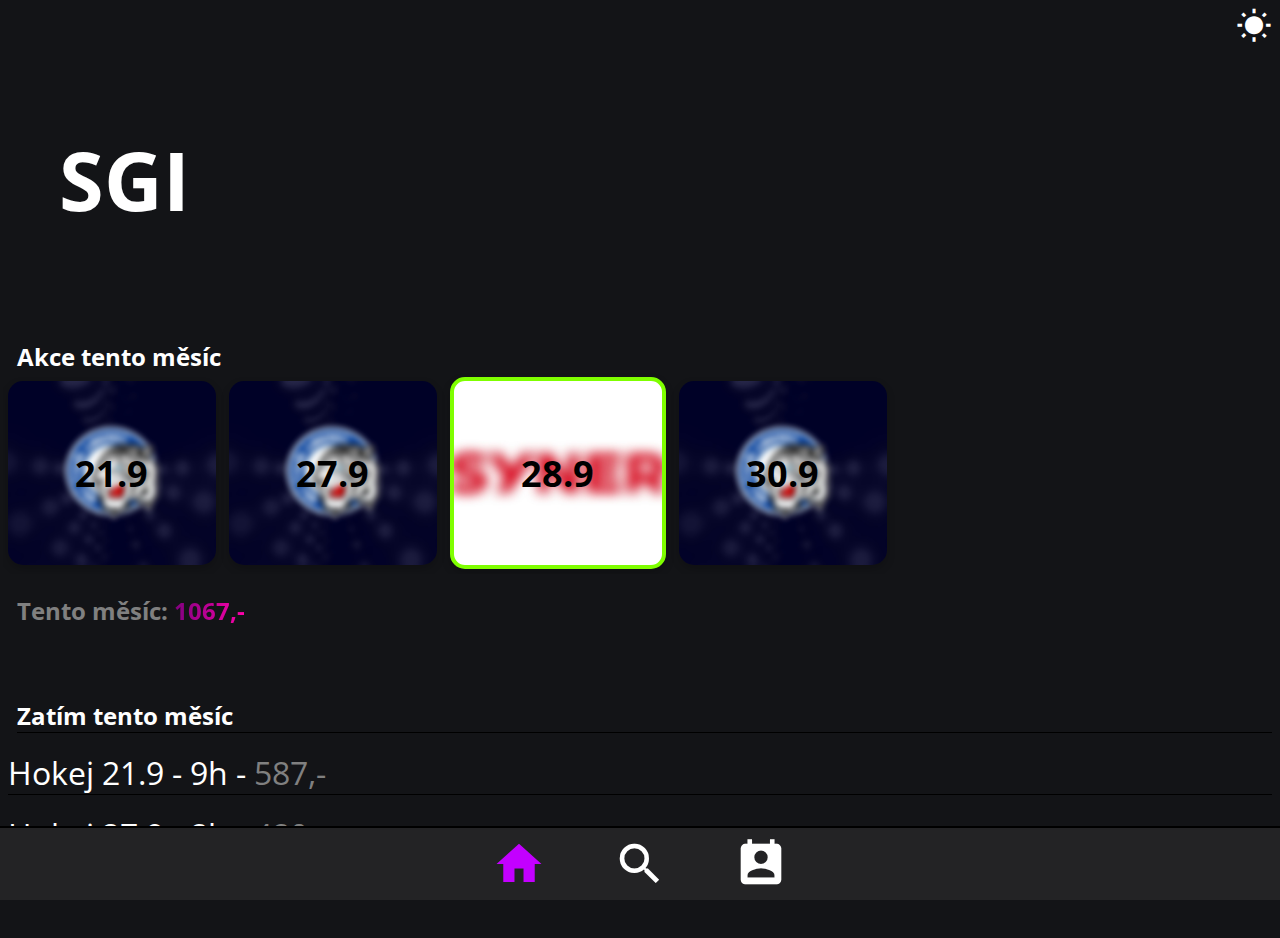
==== index.html @ 413253cb "Search" ====
<!DOCTYPE html>
<html lang="cs">

<head>
    <meta charset="UTF-8">
    <meta name="viewport" content="width=device-width, initial-scale=1.0">
    <title>SGI Overlook</title>
    <link rel="stylesheet" href="dark.css" id="theme" title="Dark">
    <link href="https://fonts.googleapis.com/icon?family=Material+Icons" rel="stylesheet">
    <link href="https://fonts.googleapis.com/css?family=Open+Sans:300,400,700&display=swap" rel="stylesheet">
    <link href="https://fonts.googleapis.com/icon?family=Material+Icons" rel="stylesheet">
    <link href="https://fonts.googleapis.com/css2?family=Quicksand:wght@300;600&display=swap" rel="stylesheet">
    <script src="themes.js"></script>
    <script src="footer.js"></script>
</head>

<body>
    <div style="text-align: right;" id=themes> <a class="light" href="#" onclick="changeCSS('light.css', 0);"><span style="font-size: 4vh;" class="material-icons">
                wb_sunny
            </span></a>
        <a class="dark" href="#" onclick="changeCSS('dark.css', 0);"><span style="font-size: 4vh;" class="material-icons">
                brightness_3
            </span></a>
    </div>



    <header>
        <h1>SGI</h1>
    </header>



    <section id="month">
        <h2>Akce tento měsíc</h2>
        <div class="row">
            <div class="card hokej"><b id="date">21.9</b></div>
            <div class="card hokej"><b id="date">27.9</b></div>
            <div class="card syner active-action"><b id="date">28.9</b></div>
            <div class="card hokej"><b id="date">30.9</b></div>
        </div>
        <h2 id="total">Tento měsíc: <span id="price">1067,-</span></h2>
    </section>


    <section id="total-month">
        <h2>Zatím tento měsíc</h2>
        <div>Hokej 21.9 - 9h - <span id="price-month">587,-</span></div>
        <div>Hokej 27.9 - 8h - <span id="price-month">480,-</span></div>
    </section>


    <footer>
        <span class="material-icons current">
            home
        </span>
        <span onclick="changeSiteSearch()" class="material-icons">
            search
        </span>
        <span onclick="changeSiteProfile()" class="material-icons">
            perm_contact_calendar
        </span>
    </footer>
</body>

</html>
---- dark.css ----
body {
    background-color: #131417;
}

.row::-webkit-scrollbar {
    display: none;
}

/* Hide scrollbar for IE, Edge and Firefox */
.row {
  -ms-overflow-style: none;  /* IE and Edge */
  scrollbar-width: none;  /* Firefox */
}

#themes > a {
    color: white;
}

.dark{
    display: none;
}


h1 {
    font-family: 'Open Sans';
    color: white;
    margin-top: 2%;
    padding: 4%;
    font-size: 9vh;
}

h2 {
    font-family: 'Open Sans';
    color: white;
    margin-bottom: 0;
}

h3 {
    font-family: 'Open Sans';
    color: white;
    margin-bottom: 0;
}

#month > h2 {
    margin-left: 1vh;
}

#total {
    color: gray;
}

#price {
    background: -webkit-linear-gradient(left, purple , rgb(255, 1, 170));
    background: -o-linear-gradient(right, purple , rgb(255, 1, 170));
    background: -moz-linear-gradient(right, purple , rgb(255, 1, 170));
    background: linear-gradient(to right, purple , rgb(255, 1, 170)); 
   -webkit-background-clip: text;
   -webkit-text-fill-color: transparent;
}

footer {
    background-color: #232325;
    text-align: left;
    position: fixed;
    bottom: 0;
    left:0;
    min-width: 100%;
    height: 8vh;
    text-align: center;
    border-top: black solid 2px;
}

footer > .material-icons {
    color: white;
    vertical-align: middle;
    font-size: 6vh !important;
    margin-top: 1vh;
    padding-left: 3.5vh;
    padding-right: 3.5vh;
}

footer > .material-icons:hover {
    color: #c300ff;
    transition: 1100ms;
}

.current {
    color: #c300ff !important;
}

.row {
    margin: 0 -5px;
    overflow-x: scroll;
    overflow-y: hidden;
    white-space: nowrap;
}

.row:after {
    content: "";
    display: table;
    clear: both;
  }
  

  .card {
    box-shadow: 0 4px 8px 0 rgba(0, 0, 0, 0.2);
    padding: 7.5vh;
    margin: 0.5vh;
    text-align: center;
    background-color: #5e5e5e;
    border-radius: 15px;
    display: inline-block;

  }

  .scrolling-wrapper {
      overflow: hidden;
    overflow-x: scroll;
    overflow-y: hidden;
    white-space: nowrap;
  }

#total-month {
    margin-bottom: 9vh;
}

#total-month > h2 {
    margin-left: 1vh;
    margin-top: 8vh;
    margin-bottom: 2vh;
    border-bottom: black 1px solid;
}

#total-month > div {
    font-family: 'Open Sans';
    color: white;
    border-bottom: black 1px solid;
    font-size: 3.5vh;
    margin-top: 2vh;
}

#price-month {
    color: gray;
}

#date {
    font-family: 'Open Sans';
    color: black;
    font-size:4vh;
}

b {
    margin-top: 30px;
}

.hokej {
    background: url("./images/default.jpg");
    background-repeat: no-repeat;
  background-position: center center;
  background-size: auto 100%;
}

.syner {
    background: url("./images/syner.jpg");
    background-repeat: no-repeat;
  background-position: center center;
  background-size: auto 100%;
}

.active-action {
    border: chartreuse 4px solid;
}

footer > a {
    font-size: 6vh !important;
}

/* Profile */

#profile-card {
    margin: 2.5%;
    margin-top: 10vh;
    width: 72.5%;
    height: 90%;
    border-radius: 15px;
    padding: 5vh;
    padding-top: 2vh;
    margin-bottom: 0;
    text-align: center;

}

#profile-card > h2 {
    text-align: center;
    margin-bottom: 8vh;

}

#profile-card > h3 {
    text-align: left;
    font-size: 2vh;
}

#profile-card > img {
    width: 50%;
    border-radius: 800000px;
}

h3 > span {
    float: right;
}

#money {
    margin: 5vh;
    padding: 2vh;
    font-family: 'Open Sans';
    text-align: center;
    color: white;
    border: #c300ff 2px solid;
    border-radius: 88888px;
    margin-bottom: 15vh;
}

#check {
    color: greenyellow; 
    font-weight: bold;
}

/* Input */
#myInput {
    width: 82%;
    height: 4vh;
    border-radius: 8888px;
    font-size: 3vh;
    background-color: #232325;
    padding: 1vh;
    border-bottom: #c300ff solid 2px;
    border-right: #c300ff solid 2px;
  }

#search {
    margin-top: 1vh;
    color: white;
    font-size: 4vh;
    vertical-align: -1.5vh;
}

#inputarea {
    margin-top: 10vh;
}

#search-header {
    font-family: 'Open Sans';
    text-align: center;
    font-size: 8vh;
    margin-top: 10vh;
    color: white;
}

.search-top-header {
    display: none;
}

.search-top {
    margin-top: 0 !important;
}
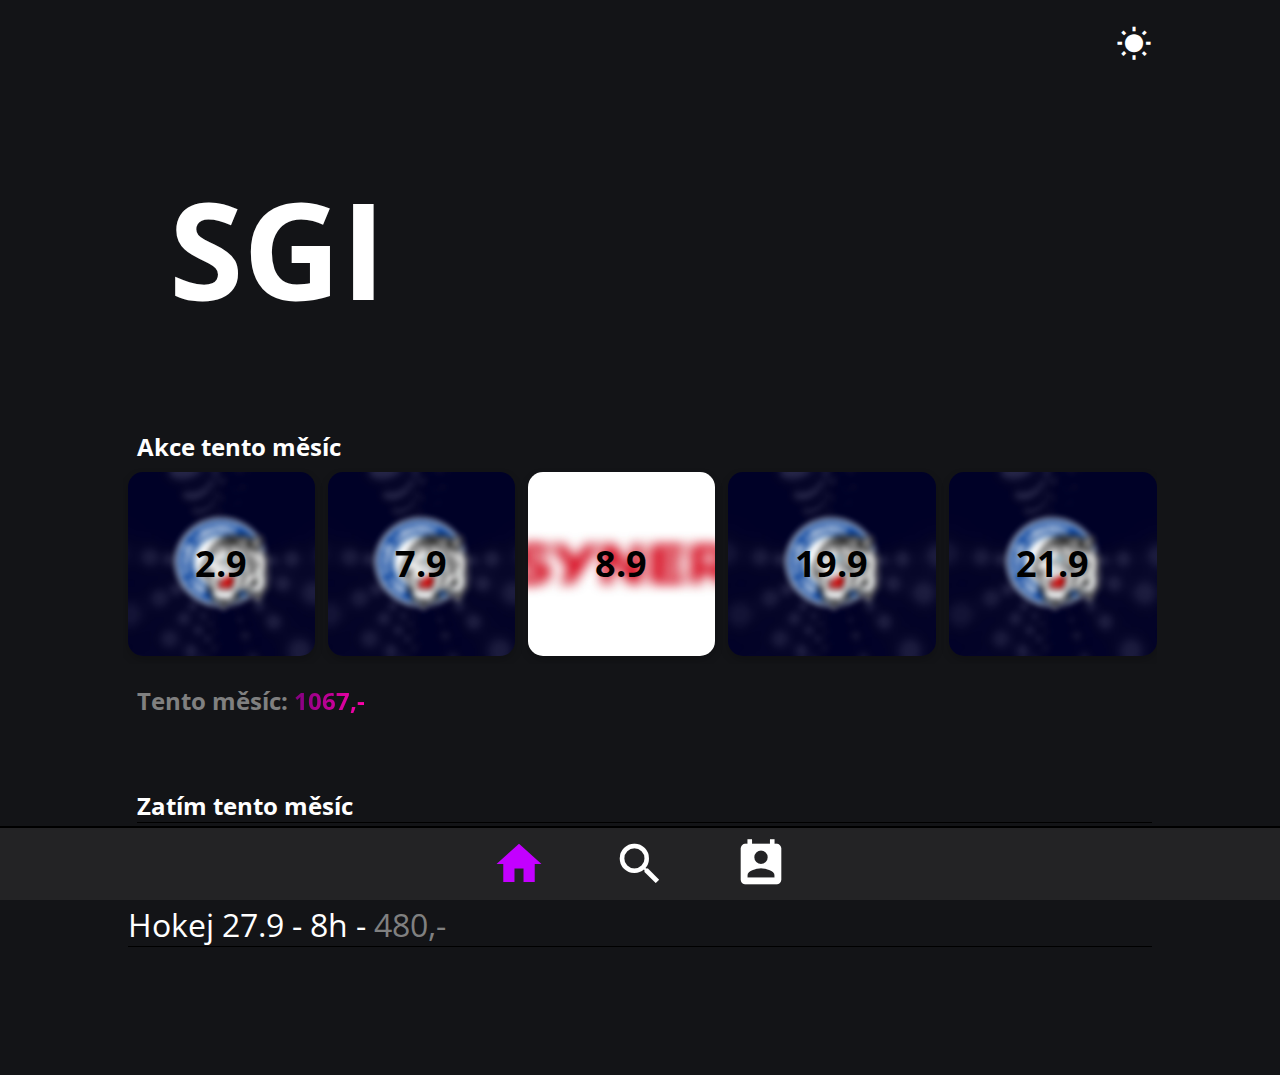
==== commit 42d2de53: "FOUC fix" ====
--- a/index.html
+++ b/index.html
@@ -2,23 +2,59 @@
 <html lang="cs">
 
 <head>
+    <script>
+        let currenttheme = localStorage.getItem('storagetheme');
+
+        if (currenttheme == null) {
+
+            var head = document.getElementsByTagName('HEAD')[0];
+            var link = document.createElement('link');
+
+            link.rel = 'stylesheet';
+
+            link.type = 'text/css';
+
+            link.href = 'dark.css';
+
+            link.id = 'theme';
+
+            head.appendChild(link);
+        } else {
+
+            var head = document.getElementsByTagName('HEAD')[0];
+            var link = document.createElement('link');
+
+            link.rel = 'stylesheet';
+
+            link.type = 'text/css';
+
+            link.href = currenttheme;
+
+            link.id = 'theme';
+
+            head.appendChild(link);
+        }
+    </script>
     <meta charset="UTF-8">
     <meta name="viewport" content="width=device-width, initial-scale=1.0">
     <title>SGI Overlook</title>
-    <link rel="stylesheet" href="dark.css" id="theme" title="Dark">
     <link href="https://fonts.googleapis.com/icon?family=Material+Icons" rel="stylesheet">
     <link href="https://fonts.googleapis.com/css?family=Open+Sans:300,400,700&display=swap" rel="stylesheet">
     <link href="https://fonts.googleapis.com/icon?family=Material+Icons" rel="stylesheet">
     <link href="https://fonts.googleapis.com/css2?family=Quicksand:wght@300;600&display=swap" rel="stylesheet">
     <script src="themes.js"></script>
     <script src="footer.js"></script>
+    <script src="localstorage.js"></script>
+
 </head>
 
-<body>
-    <div style="text-align: right;" id=themes> <a class="light" href="#" onclick="changeCSS('light.css', 0);"><span style="font-size: 4vh;" class="material-icons">
+<body onload="loadtheme(), js_Load();" style="visibility: hidden;">
+    <div style="text-align: right;" id=themes> <a class="light" href="#" onclick="changeCSS('light.css', 0);"><span
+                style="font-size: 4vh;" class="material-icons">
                 wb_sunny
             </span></a>
-        <a class="dark" href="#" onclick="changeCSS('dark.css', 0);"><span style="font-size: 4vh;" class="material-icons">
+        <a class="dark" href="#" onclick="changeCSS('dark.css', 0);"><span style="font-size: 4vh;"
+                class="material-icons">
                 brightness_3
             </span></a>
     </div>
@@ -34,6 +70,10 @@
     <section id="month">
         <h2>Akce tento měsíc</h2>
         <div class="row">
+            <div class="card hokej"><b id="date">2.9</b></div>
+            <div class="card hokej"><b id="date">7.9</b></div>
+            <div class="card syner"><b id="date">8.9</b></div>
+            <div class="card hokej"><b id="date">19.9</b></div>
             <div class="card hokej"><b id="date">21.9</b></div>
             <div class="card hokej"><b id="date">27.9</b></div>
             <div class="card syner active-action"><b id="date">28.9</b></div>
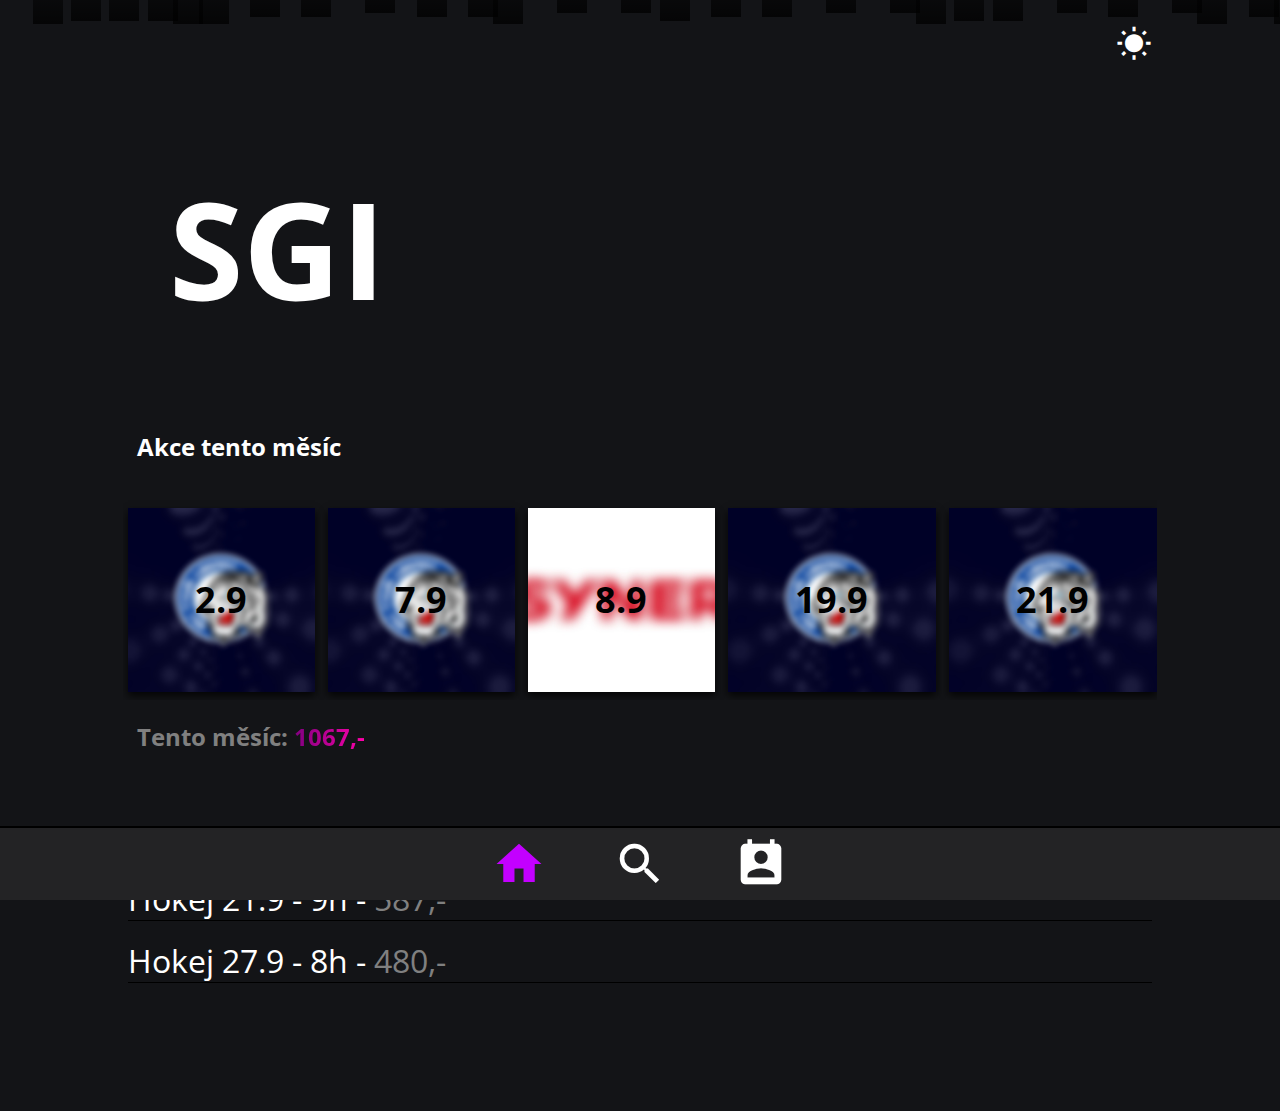
==== commit e6b8d89c: "nuda:)" ====
--- a/index.html
+++ b/index.html
@@ -45,62 +45,96 @@
     <script src="themes.js"></script>
     <script src="footer.js"></script>
     <script src="localstorage.js"></script>
+    <script src="https://code.jquery.com/jquery-2.2.4.min.js"></script>
 
+    <link rel="stylesheet" href="rains.css">
+    <script src="rain.js"></script>
 </head>
 
-<body onload="loadtheme(), js_Load();" style="visibility: hidden;">
-    <div style="text-align: right;" id=themes> <a class="light" href="#" onclick="changeCSS('light.css', 0);"><span
-                style="font-size: 4vh;" class="material-icons">
-                wb_sunny
-            </span></a>
-        <a class="dark" href="#" onclick="changeCSS('dark.css', 0);"><span style="font-size: 4vh;"
-                class="material-icons">
-                brightness_3
-            </span></a>
-    </div>
+<body onload="loadtheme(), js_Load(), makeItRain();" style="visibility: hidden;" class="back-row-toggle splat-toggle">
+    <div class="rain front-row"></div>
+<div style="text-align: right;" id=themes> <a class="light" href="#" onclick="changeCSS('light.css', 0);"><span
+            style="font-size: 4vh; z-index: 99999;" class="material-icons">
+            wb_sunny
+        </span></a>
+    <a class="dark" href="#" onclick="changeCSS('dark.css', 0);"><span style="font-size: 4vh; z-index: 99999;" class="material-icons">
+            brightness_3
+        </span></a>
+</div>
+
+<div class="rain front-row"></div>
+
+<header>
+    <h1>SGI</h1>
+</header>
 
 
 
-    <header>
-        <h1>SGI</h1>
-    </header>
+<section id="month">
+    <h2>Akce tento měsíc</h2>
+    <div class="row">
+        <div class="card hokej tooltip"><b id="date">2.9</b><span class="tooltiptext"><span
+                    onclick="this.style.color = 'greenyellow';" class="material-icons">
+                    check
+                </span></span></div>
+        <div class="card hokej tooltip"><b id="date">7.9</b><span class="tooltiptext"><span
+                    onclick="this.style.color = 'greenyellow';" class="material-icons">
+                    check
+
+                </span></span></div>
+        <div class="card syner tooltip"><b id="date">8.9</b><span class="tooltiptext"><span
+                    onclick="this.style.color = 'greenyellow';" class="material-icons">
+                    check
+
+                </span></span></div>
+        <div class="card hokej tooltip"><b id="date">19.9</b><span class="tooltiptext"><span
+                    onclick="this.style.color = 'greenyellow';" class="material-icons">
+                    check
+
+                </span></span></div>
+        <div class="card hokej tooltip"><b id="date">21.9</b><span class="tooltiptext"><span
+                    onclick="this.style.color = 'greenyellow';" class="material-icons">
+                    check
+
+                </span></span></div>
+        <div class="card hokej tooltip"><b id="date">27.9</b><span class="tooltiptext"><span
+                    onclick="this.style.color = 'greenyellow';" class="material-icons">
+                    check
+
+                </span></span></div>
+        <div class="card syner active-action tooltip"><b id="date">28.9</b><span class="tooltiptext"><span
+                    onclick="this.style.color = 'greenyellow';" class="material-icons">
+                    check
+
+                </span></span></div>
+        <div class="card hokej tooltip"><b id="date">30.9</b><span class="tooltiptext"><span
+                    onclick="this.style.color = 'greenyellow';" class="material-icons">
+                    check
+
+                </span></span></div>
+    </div>
+    <h2 id="total">Tento měsíc: <span id="price">1067,-</span></h2>
+</section>
 
 
-
-    <section id="month">
-        <h2>Akce tento měsíc</h2>
-        <div class="row">
-            <div class="card hokej"><b id="date">2.9</b></div>
-            <div class="card hokej"><b id="date">7.9</b></div>
-            <div class="card syner"><b id="date">8.9</b></div>
-            <div class="card hokej"><b id="date">19.9</b></div>
-            <div class="card hokej"><b id="date">21.9</b></div>
-            <div class="card hokej"><b id="date">27.9</b></div>
-            <div class="card syner active-action"><b id="date">28.9</b></div>
-            <div class="card hokej"><b id="date">30.9</b></div>
-        </div>
-        <h2 id="total">Tento měsíc: <span id="price">1067,-</span></h2>
-    </section>
+<section id="total-month">
+    <h2>Zatím tento měsíc</h2>
+    <div>Hokej 21.9 - 9h - <span id="price-month">587,-</span></div>
+    <div>Hokej 27.9 - 8h - <span id="price-month">480,-</span></div>
+</section>
 
 
-    <section id="total-month">
-        <h2>Zatím tento měsíc</h2>
-        <div>Hokej 21.9 - 9h - <span id="price-month">587,-</span></div>
-        <div>Hokej 27.9 - 8h - <span id="price-month">480,-</span></div>
-    </section>
-
-
-    <footer>
-        <span class="material-icons current">
-            home
-        </span>
-        <span onclick="changeSiteSearch()" class="material-icons">
-            search
-        </span>
-        <span onclick="changeSiteProfile()" class="material-icons">
-            perm_contact_calendar
-        </span>
-    </footer>
+<footer>
+    <span class="material-icons current">
+        home
+    </span>
+    <span onclick="changeSiteSearch()" class="material-icons">
+        search
+    </span>
+    <span onclick="changeSiteProfile()" class="material-icons">
+        perm_contact_calendar
+    </span>
+</footer>
 </body>
 
 </html>--- a/rains.css
+++ b/rains.css
@@ -0,0 +1,67 @@
+
+  .rain {
+    position: absolute;
+    left: 0;
+    width: 100%;
+    height: 20%;
+    z-index: -1;
+    
+  }
+  
+  .rain.back-row {
+    display: none;
+    z-index: 0;
+    bottom: 60px;
+    opacity: 0.5;
+  }
+  
+  body.back-row-toggle .rain.back-row {
+    display: block;
+  }
+  
+  .drop {
+    position: absolute;
+    bottom: 100%;
+    width: 15px;
+    height: 120px;
+    pointer-events: none;
+    animation: drop 0.5s linear infinite;
+  }
+  
+  @keyframes drop {
+    0% {
+      transform: translateY(0vh);
+    }
+    75% {
+      transform: translateY(90vh);
+    }
+    100% {
+      transform: translateY(90vh);
+    }
+  }
+  
+  .stem {
+    width: 30px;
+    height: 70%;
+    margin-left: 7px;
+    background: linear-gradient(to bottom, rgba(0, 0, 0, 0), rgba(0, 0, 0, 0.75));
+    animation: stem 0.5s linear infinite;
+  }
+  
+  @keyframes stem {
+    0% {
+      opacity: 1;
+    }
+    5%{
+        opacity: 1;
+    }
+    25% {
+      opacity: 0;
+    }
+    75% {
+      opacity: 0;
+    }
+    100% {
+      opacity: 0;
+    }
+  }
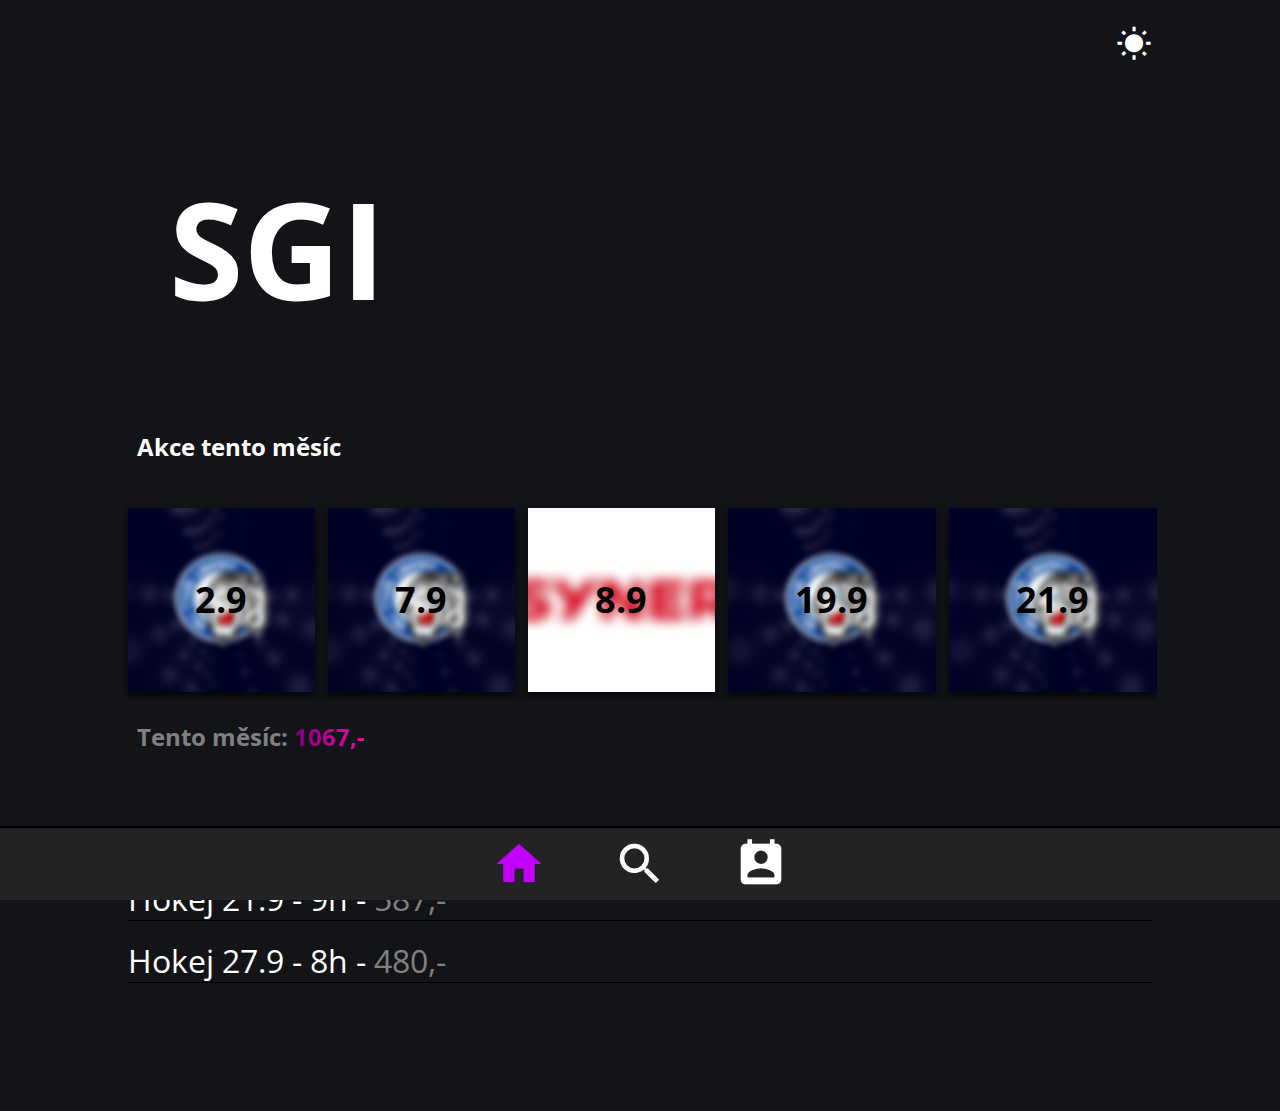
==== commit bd73b728: "hehe" ====
--- a/index.html
+++ b/index.html
@@ -45,24 +45,19 @@
     <script src="themes.js"></script>
     <script src="footer.js"></script>
     <script src="localstorage.js"></script>
-    <script src="https://code.jquery.com/jquery-2.2.4.min.js"></script>
-
-    <link rel="stylesheet" href="rains.css">
-    <script src="rain.js"></script>
 </head>
 
-<body onload="loadtheme(), js_Load(), makeItRain();" style="visibility: hidden;" class="back-row-toggle splat-toggle">
-    <div class="rain front-row"></div>
+<body onload="loadtheme(), js_Load();" style="visibility: hidden;" ></body>
 <div style="text-align: right;" id=themes> <a class="light" href="#" onclick="changeCSS('light.css', 0);"><span
-            style="font-size: 4vh; z-index: 99999;" class="material-icons">
+            style="font-size: 4vh;" class="material-icons">
             wb_sunny
         </span></a>
-    <a class="dark" href="#" onclick="changeCSS('dark.css', 0);"><span style="font-size: 4vh; z-index: 99999;" class="material-icons">
+    <a class="dark" href="#" onclick="changeCSS('dark.css', 0);"><span style="font-size: 4vh;" class="material-icons">
             brightness_3
         </span></a>
 </div>
 
-<div class="rain front-row"></div>
+
 
 <header>
     <h1>SGI</h1>
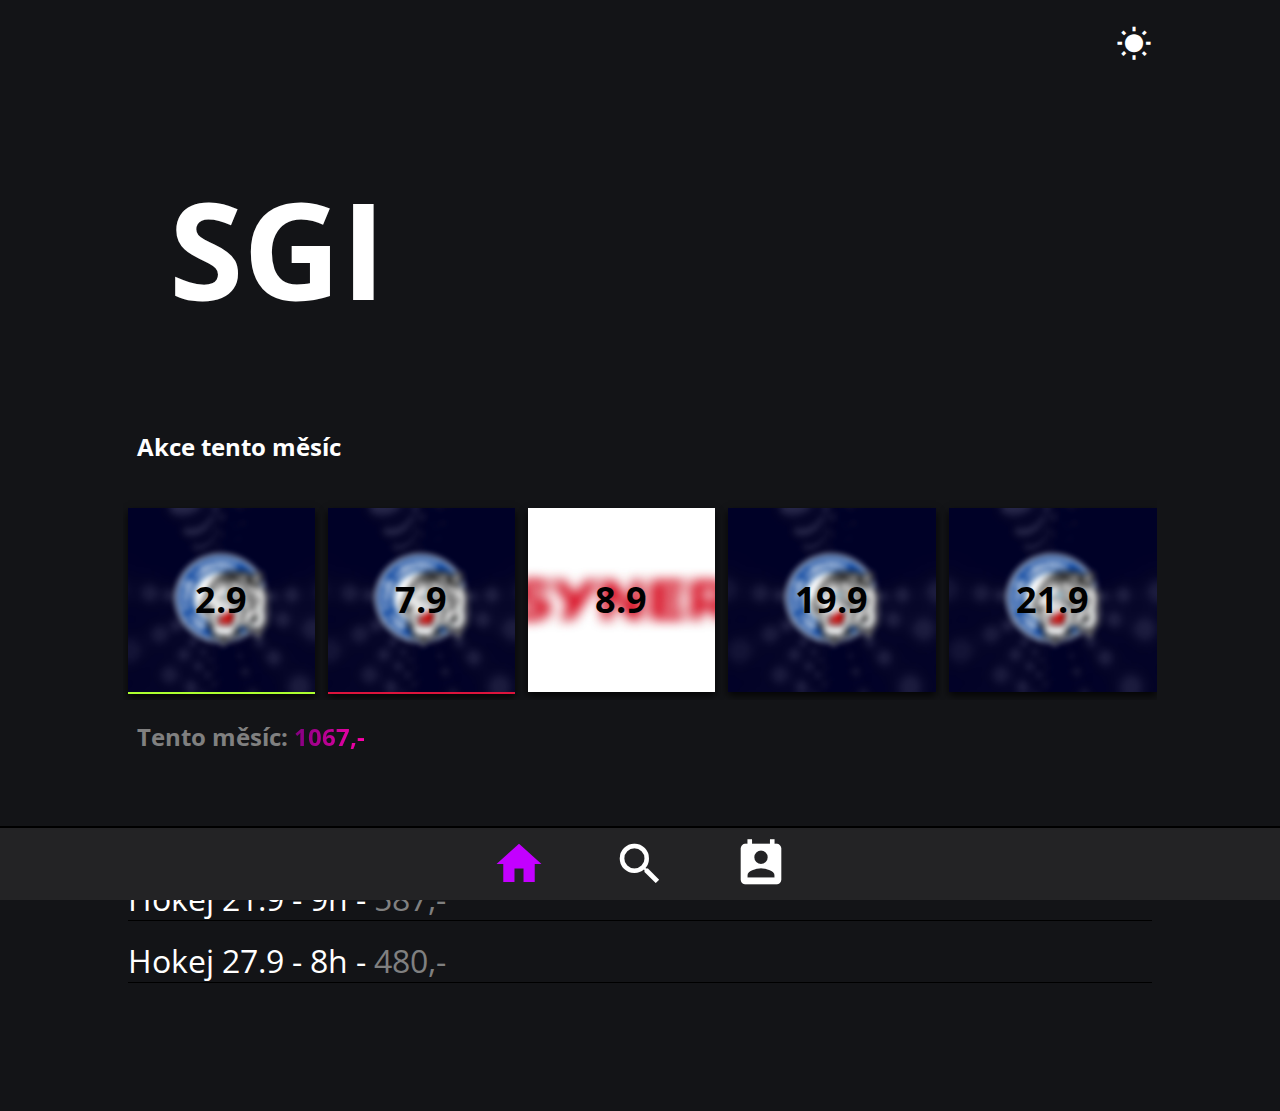
==== commit 5d009f74: "design changes" ====
--- a/index.html
+++ b/index.html
@@ -68,45 +68,70 @@
 <section id="month">
     <h2>Akce tento měsíc</h2>
     <div class="row">
-        <div class="card hokej tooltip"><b id="date">2.9</b><span class="tooltiptext"><span
-                    onclick="this.style.color = 'greenyellow';" class="material-icons">
-                    check
-                </span></span></div>
-        <div class="card hokej tooltip"><b id="date">7.9</b><span class="tooltiptext"><span
-                    onclick="this.style.color = 'greenyellow';" class="material-icons">
-                    check
+        <div id="accepted" class="card hokej tooltip"><b id="date">2.9</b><span class="tooltiptext"><span
+                    onclick="this.style.color = 'crimson';" class="material-icons" style="margin-right: 10px;">
+                    clear
+                </span><span
+                onclick="this.style.color = 'greenyellow';" class="material-icons style="margin-left: 10px;">
+                check
 
-                </span></span></div>
+            </span></span></div>
+        <div id="rejected" class="card hokej tooltip"><b id="date">7.9</b><span class="tooltiptext"><span
+            onclick="this.style.color = 'crimson';" class="material-icons" style="margin-right: 10px;">
+            clear
+        </span><span
+        onclick="this.style.color = 'greenyellow';" class="material-icons style="margin-left: 10px;">
+        check
+
+    </span></span></div>
         <div class="card syner tooltip"><b id="date">8.9</b><span class="tooltiptext"><span
-                    onclick="this.style.color = 'greenyellow';" class="material-icons">
-                    check
+            onclick="this.style.color = 'crimson';" class="material-icons" style="margin-right: 10px;">
+            clear
+        </span><span
+        onclick="this.style.color = 'greenyellow';" class="material-icons style="margin-left: 10px;">
+        check
 
-                </span></span></div>
+    </span></span></div>
         <div class="card hokej tooltip"><b id="date">19.9</b><span class="tooltiptext"><span
-                    onclick="this.style.color = 'greenyellow';" class="material-icons">
-                    check
+            onclick="this.style.color = 'crimson';" class="material-icons" style="margin-right: 10px;">
+            clear
+        </span><span
+        onclick="this.style.color = 'greenyellow';" class="material-icons style="margin-left: 10px;">
+        check
 
-                </span></span></div>
+    </span></span></div>
         <div class="card hokej tooltip"><b id="date">21.9</b><span class="tooltiptext"><span
-                    onclick="this.style.color = 'greenyellow';" class="material-icons">
-                    check
+            onclick="this.style.color = 'crimson';" class="material-icons" style="margin-right: 10px;">
+            clear
+        </span><span
+        onclick="this.style.color = 'greenyellow';" class="material-icons style="margin-left: 10px;">
+        check
 
-                </span></span></div>
+    </span></span></div>
         <div class="card hokej tooltip"><b id="date">27.9</b><span class="tooltiptext"><span
-                    onclick="this.style.color = 'greenyellow';" class="material-icons">
-                    check
+            onclick="this.style.color = 'crimson';" class="material-icons" style="margin-right: 10px;">
+            clear
+        </span><span
+        onclick="this.style.color = 'greenyellow';" class="material-icons style="margin-left: 10px;">
+        check
 
-                </span></span></div>
+    </span></span></div>
         <div class="card syner active-action tooltip"><b id="date">28.9</b><span class="tooltiptext"><span
-                    onclick="this.style.color = 'greenyellow';" class="material-icons">
-                    check
+            onclick="this.style.color = 'crimson';" class="material-icons" style="margin-right: 10px;">
+            clear
+        </span><span
+        onclick="this.style.color = 'greenyellow';" class="material-icons style="margin-left: 10px;">
+        check
 
-                </span></span></div>
+    </span></span></div>
         <div class="card hokej tooltip"><b id="date">30.9</b><span class="tooltiptext"><span
-                    onclick="this.style.color = 'greenyellow';" class="material-icons">
-                    check
+            onclick="this.style.color = 'crimson';" class="material-icons" style="margin-right: 10px;">
+            clear
+        </span><span
+        onclick="this.style.color = 'greenyellow';" class="material-icons style="margin-left: 10px;">
+        check
 
-                </span></span></div>
+    </span></span></div>
     </div>
     <h2 id="total">Tento měsíc: <span id="price">1067,-</span></h2>
 </section>
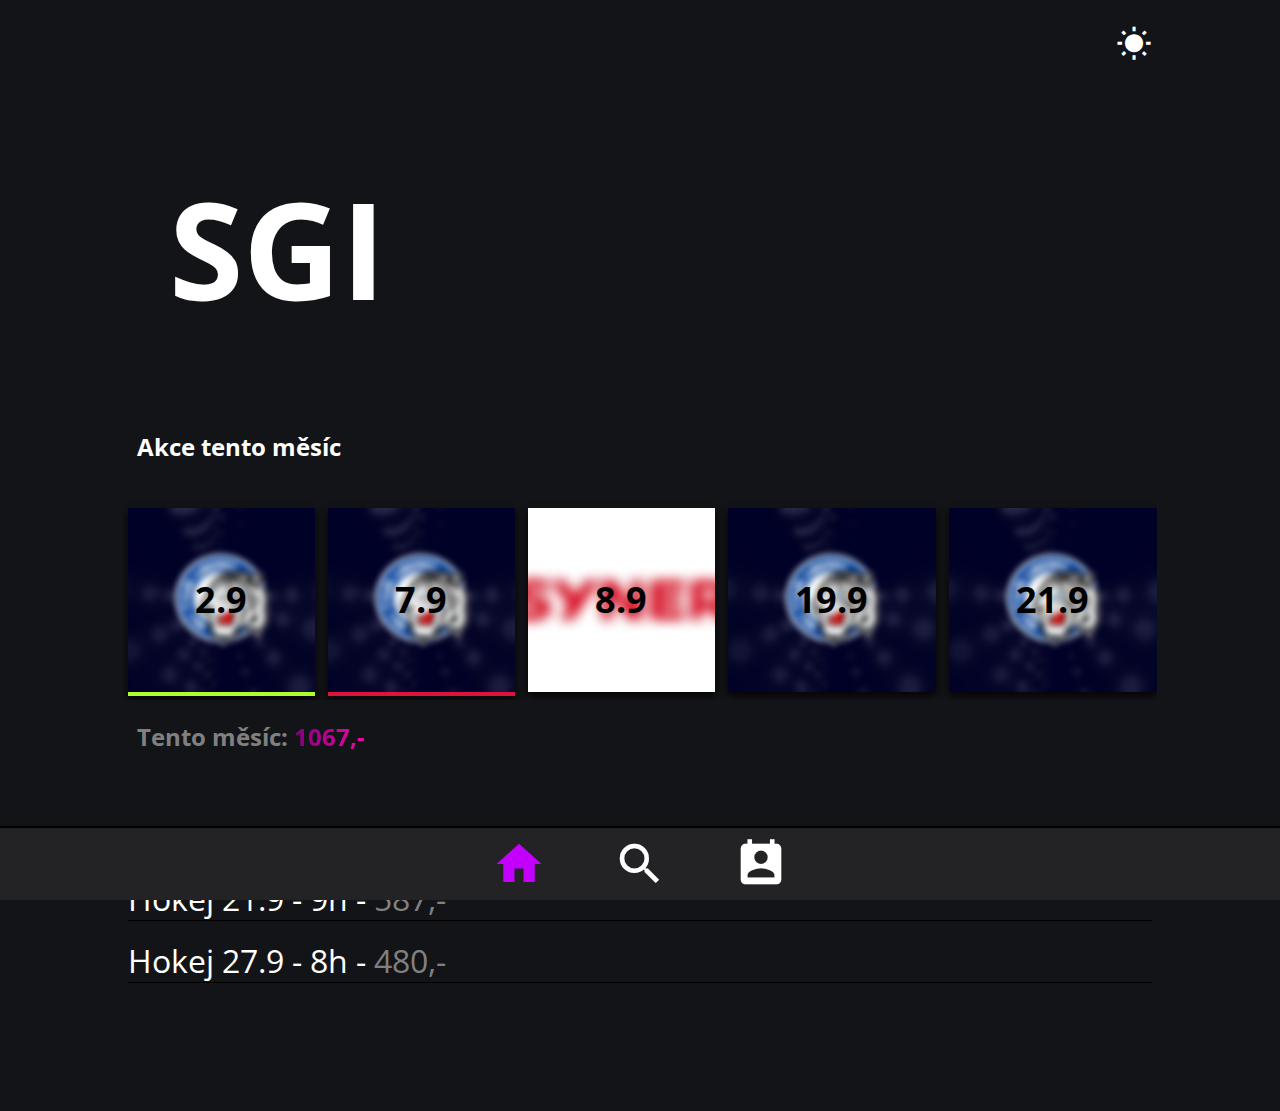
==== commit b78b031e: "cursor on icons" ====
--- a/index.html
+++ b/index.html
@@ -47,7 +47,7 @@
     <script src="localstorage.js"></script>
 </head>
 
-<body onload="loadtheme(), js_Load();" style="visibility: hidden;" ></body>
+<body onload="loadtheme(), js_Load();" style="visibility: hidden;"></body>
 <div style="text-align: right;" id=themes> <a class="light" href="#" onclick="changeCSS('light.css', 0);"><span
             style="font-size: 4vh;" class="material-icons">
             wb_sunny
@@ -71,67 +71,67 @@
         <div id="accepted" class="card hokej tooltip"><b id="date">2.9</b><span class="tooltiptext"><span
                     onclick="this.style.color = 'crimson';" class="material-icons" style="margin-right: 10px;">
                     clear
-                </span><span
-                onclick="this.style.color = 'greenyellow';" class="material-icons style="margin-left: 10px;">
-                check
+                </span><span onclick="this.style.color = 'greenyellow';" class="material-icons style=" margin-left:
+                    10px;">
+                    check
 
-            </span></span></div>
+                </span></span></div>
         <div id="rejected" class="card hokej tooltip"><b id="date">7.9</b><span class="tooltiptext"><span
-            onclick="this.style.color = 'crimson';" class="material-icons" style="margin-right: 10px;">
-            clear
-        </span><span
-        onclick="this.style.color = 'greenyellow';" class="material-icons style="margin-left: 10px;">
-        check
+                    onclick="this.style.color = 'crimson';" class="material-icons" style="margin-right: 10px;">
+                    clear
+                </span><span onclick="this.style.color = 'greenyellow';" class="material-icons style=" margin-left:
+                    10px;">
+                    check
 
-    </span></span></div>
+                </span></span></div>
         <div class="card syner tooltip"><b id="date">8.9</b><span class="tooltiptext"><span
-            onclick="this.style.color = 'crimson';" class="material-icons" style="margin-right: 10px;">
-            clear
-        </span><span
-        onclick="this.style.color = 'greenyellow';" class="material-icons style="margin-left: 10px;">
-        check
+                    onclick="this.style.color = 'crimson';" class="material-icons" style="margin-right: 10px;">
+                    clear
+                </span><span onclick="this.style.color = 'greenyellow';" class="material-icons style=" margin-left:
+                    10px;">
+                    check
 
-    </span></span></div>
+                </span></span></div>
         <div class="card hokej tooltip"><b id="date">19.9</b><span class="tooltiptext"><span
-            onclick="this.style.color = 'crimson';" class="material-icons" style="margin-right: 10px;">
-            clear
-        </span><span
-        onclick="this.style.color = 'greenyellow';" class="material-icons style="margin-left: 10px;">
-        check
+                    onclick="this.style.color = 'crimson';" class="material-icons" style="margin-right: 10px;">
+                    clear
+                </span><span onclick="this.style.color = 'greenyellow';" class="material-icons style=" margin-left:
+                    10px;">
+                    check
 
-    </span></span></div>
+                </span></span></div>
         <div class="card hokej tooltip"><b id="date">21.9</b><span class="tooltiptext"><span
-            onclick="this.style.color = 'crimson';" class="material-icons" style="margin-right: 10px;">
-            clear
-        </span><span
-        onclick="this.style.color = 'greenyellow';" class="material-icons style="margin-left: 10px;">
-        check
+                    onclick="this.style.color = 'crimson';" class="material-icons" style="margin-right: 10px;">
+                    clear
+                </span><span onclick="this.style.color = 'greenyellow';" class="material-icons style=" margin-left:
+                    10px;">
+                    check
 
-    </span></span></div>
+                </span></span></div>
         <div class="card hokej tooltip"><b id="date">27.9</b><span class="tooltiptext"><span
-            onclick="this.style.color = 'crimson';" class="material-icons" style="margin-right: 10px;">
-            clear
-        </span><span
-        onclick="this.style.color = 'greenyellow';" class="material-icons style="margin-left: 10px;">
-        check
+                    onclick="this.style.color = 'crimson';" class="material-icons" style="margin-right: 10px;">
+                    clear
+                </span><span onclick="this.style.color = 'greenyellow';" class="material-icons style=" margin-left:
+                    10px;">
+                    check
 
-    </span></span></div>
+                </span></span></div>
         <div class="card syner active-action tooltip"><b id="date">28.9</b><span class="tooltiptext"><span
-            onclick="this.style.color = 'crimson';" class="material-icons" style="margin-right: 10px;">
-            clear
-        </span><span
-        onclick="this.style.color = 'greenyellow';" class="material-icons style="margin-left: 10px;">
-        check
+                    onclick="this.style.color = 'crimson';" class="material-icons" style="margin-right: 10px;">
+                    clear
+                </span><span onclick="this.style.color = 'greenyellow';" class="material-icons style=" margin-left:
+                    10px;">
+                    check
 
-    </span></span></div>
+                </span></span></div>
         <div class="card hokej tooltip"><b id="date">30.9</b><span class="tooltiptext"><span
-            onclick="this.style.color = 'crimson';" class="material-icons" style="margin-right: 10px;">
-            clear
-        </span><span
-        onclick="this.style.color = 'greenyellow';" class="material-icons style="margin-left: 10px;">
-        check
+                    onclick="this.style.color = 'crimson';" class="material-icons" style="margin-right: 10px;">
+                    clear
+                </span><span onclick="this.style.color = 'greenyellow';" class="material-icons style=" margin-left:
+                    10px;">
+                    check
 
-    </span></span></div>
+                </span></span></div>
     </div>
     <h2 id="total">Tento měsíc: <span id="price">1067,-</span></h2>
 </section>
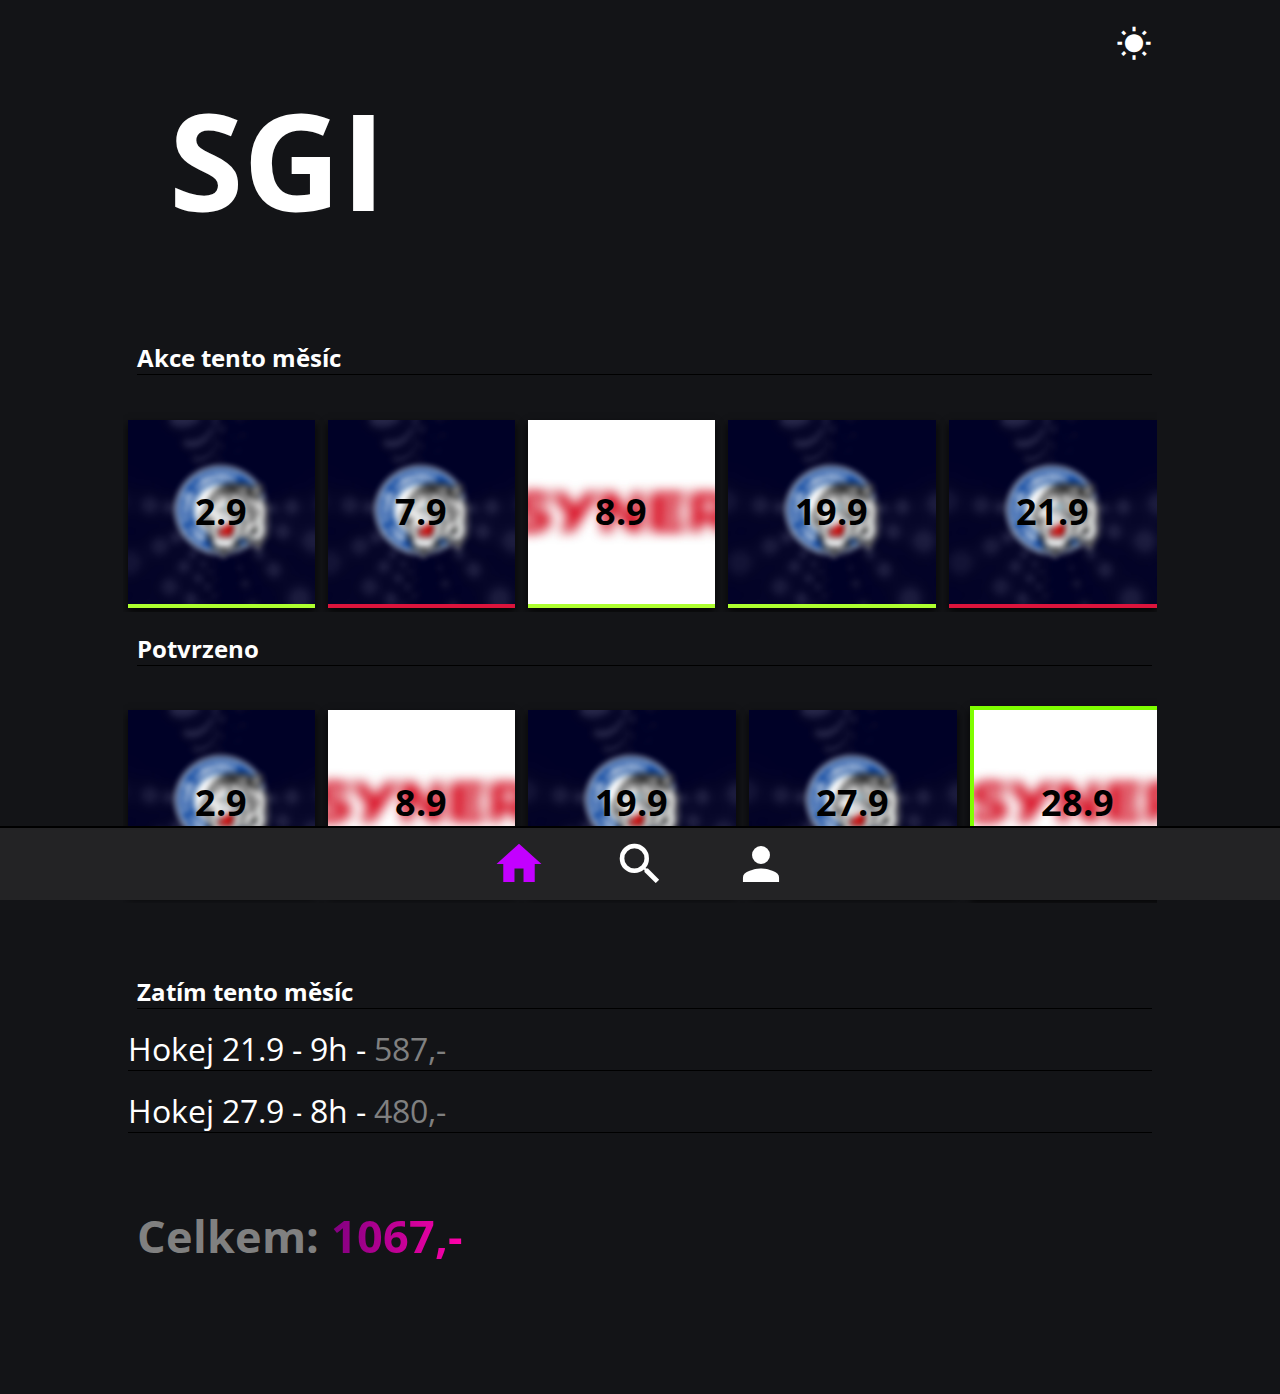
==== commit 3c9d1139: "design tweaks" ====
--- a/index.html
+++ b/index.html
@@ -84,6 +84,68 @@
                     check
 
                 </span></span></div>
+        <div id="accepted" class="card syner tooltip"><b id="date">8.9</b><span class="tooltiptext"><span
+                    onclick="this.style.color = 'crimson';" class="material-icons" style="margin-right: 10px;">
+                    clear
+                </span><span onclick="this.style.color = 'greenyellow';" class="material-icons style=" margin-left:
+                    10px;">
+                    check
+
+                </span></span></div>
+        <div id="accepted" class="card hokej tooltip"><b id="date">19.9</b><span class="tooltiptext"><span
+                    onclick="this.style.color = 'crimson';" class="material-icons" style="margin-right: 10px;">
+                    clear
+                </span><span onclick="this.style.color = 'greenyellow';" class="material-icons style=" margin-left:
+                    10px;">
+                    check
+
+                </span></span></div>
+        <div id="rejected" class="card hokej tooltip"><b id="date">21.9</b><span class="tooltiptext"><span
+                    onclick="this.style.color = 'crimson';" class="material-icons" style="margin-right: 10px;">
+                    clear
+                </span><span onclick="this.style.color = 'greenyellow';" class="material-icons style=" margin-left:
+                    10px;">
+                    check
+
+                </span></span></div>
+        <div id="accepted" class="card hokej tooltip"><b id="date">27.9</b><span class="tooltiptext"><span
+                    onclick="this.style.color = 'crimson';" class="material-icons" style="margin-right: 10px;">
+                    clear
+                </span><span onclick="this.style.color = 'greenyellow';" class="material-icons style=" margin-left:
+                    10px;">
+                    check
+
+                </span></span></div>
+        <div id="accepted" class="card syner active-action tooltip"><b id="date">28.9</b><span class="tooltiptext"><span
+                    onclick="this.style.color = 'crimson';" class="material-icons" style="margin-right: 10px;">
+                    clear
+                </span><span onclick="this.style.color = 'greenyellow';" class="material-icons style=" margin-left:
+                    10px;">
+                    check
+
+                </span></span></div>
+        <div id="rejected" class="card hokej tooltip"><b id="date">30.9</b><span class="tooltiptext"><span
+                    onclick="this.style.color = 'crimson';" class="material-icons" style="margin-right: 10px;">
+                    clear
+                </span><span onclick="this.style.color = 'greenyellow';" class="material-icons style=" margin-left:
+                    10px;">
+                    check
+
+                </span></span></div>
+    </div>
+</section>
+
+<section id="month">
+    <h2>Potvrzeno</h2>
+    <div class="row">
+        <div class="card hokej tooltip"><b id="date">2.9</b><span class="tooltiptext"><span
+                    onclick="this.style.color = 'crimson';" class="material-icons" style="margin-right: 10px;">
+                    clear
+                </span><span onclick="this.style.color = 'greenyellow';" class="material-icons style=" margin-left:
+                    10px;">
+                    check
+
+                </span></span></div>
         <div class="card syner tooltip"><b id="date">8.9</b><span class="tooltiptext"><span
                     onclick="this.style.color = 'crimson';" class="material-icons" style="margin-right: 10px;">
                     clear
@@ -100,14 +162,6 @@
                     check
 
                 </span></span></div>
-        <div class="card hokej tooltip"><b id="date">21.9</b><span class="tooltiptext"><span
-                    onclick="this.style.color = 'crimson';" class="material-icons" style="margin-right: 10px;">
-                    clear
-                </span><span onclick="this.style.color = 'greenyellow';" class="material-icons style=" margin-left:
-                    10px;">
-                    check
-
-                </span></span></div>
         <div class="card hokej tooltip"><b id="date">27.9</b><span class="tooltiptext"><span
                     onclick="this.style.color = 'crimson';" class="material-icons" style="margin-right: 10px;">
                     clear
@@ -124,23 +178,14 @@
                     check
 
                 </span></span></div>
-        <div class="card hokej tooltip"><b id="date">30.9</b><span class="tooltiptext"><span
-                    onclick="this.style.color = 'crimson';" class="material-icons" style="margin-right: 10px;">
-                    clear
-                </span><span onclick="this.style.color = 'greenyellow';" class="material-icons style=" margin-left:
-                    10px;">
-                    check
-
-                </span></span></div>
     </div>
-    <h2 id="total">Tento měsíc: <span id="price">1067,-</span></h2>
 </section>
-
 
 <section id="total-month">
     <h2>Zatím tento měsíc</h2>
     <div>Hokej 21.9 - 9h - <span id="price-month">587,-</span></div>
     <div>Hokej 27.9 - 8h - <span id="price-month">480,-</span></div>
+    <h2 id="total">Celkem: <span id="price">1067,-</span></h2>
 </section>
 
 
@@ -152,7 +197,7 @@
         search
     </span>
     <span onclick="changeSiteProfile()" class="material-icons">
-        perm_contact_calendar
+        person
     </span>
 </footer>
 </body>
